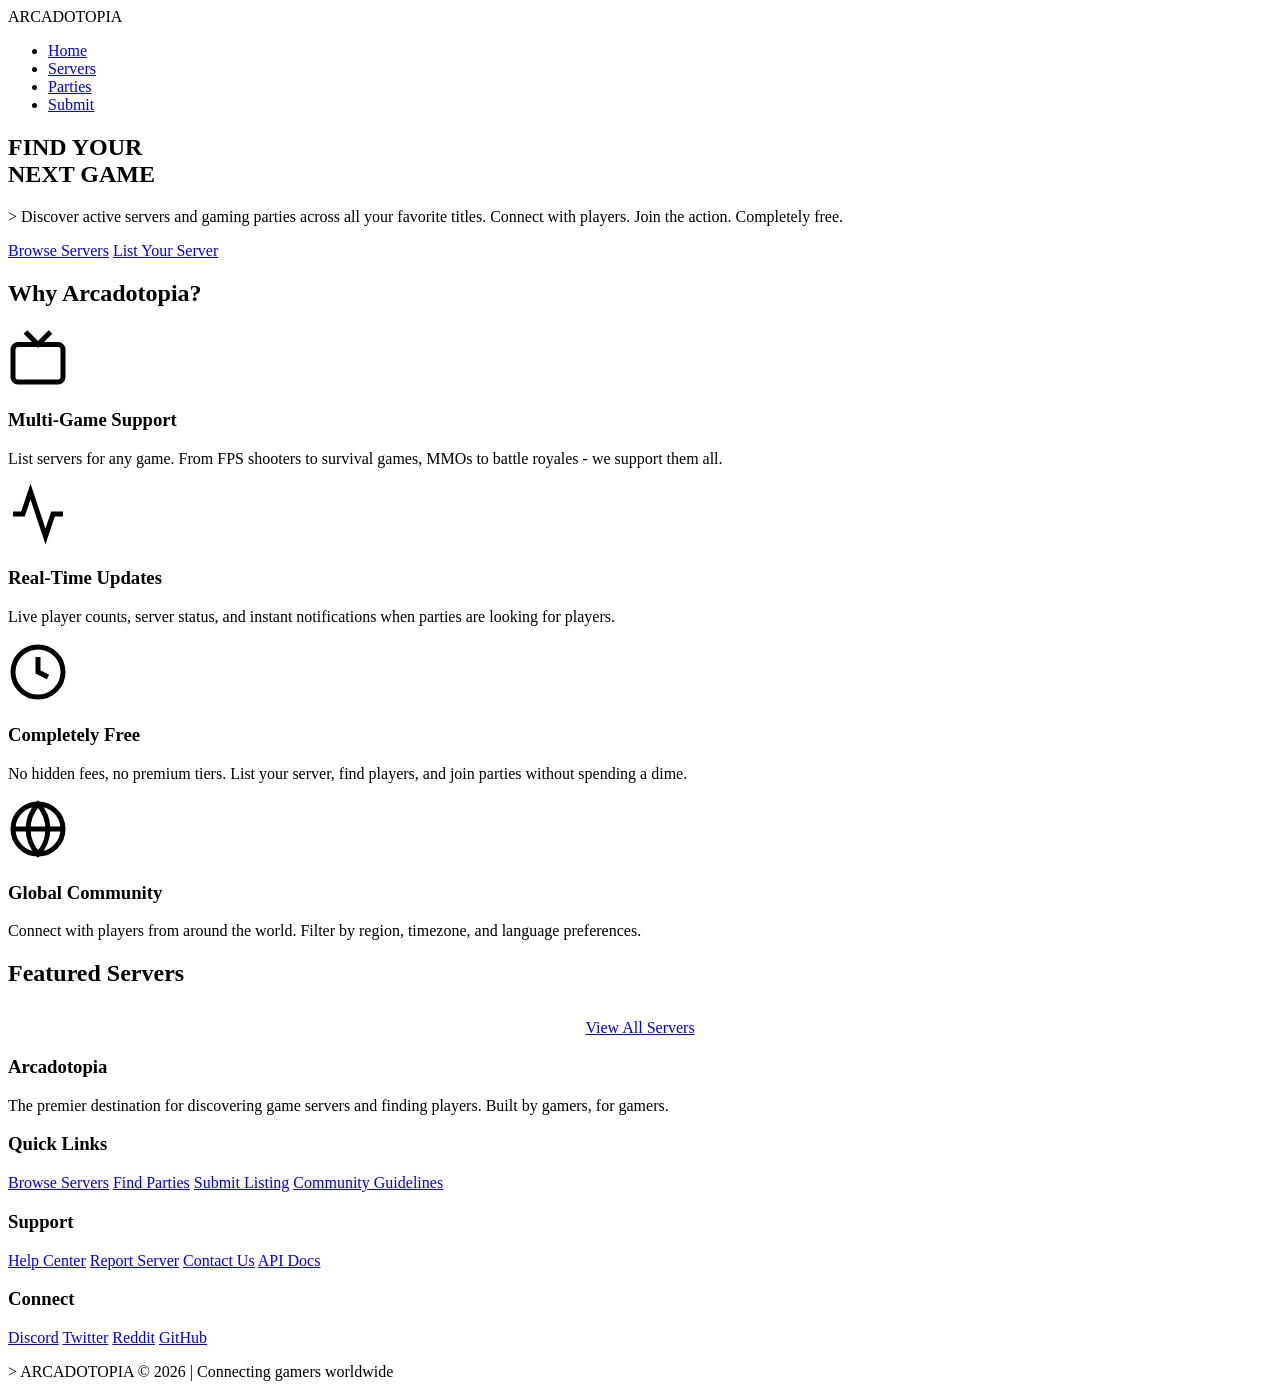
==== index.html @ cf189bfb "Add files via upload" ====
<!DOCTYPE html>
<html lang="en">
<head>
    <meta charset="UTF-8">
    <meta name="viewport" content="width=device-width, initial-scale=1.0">
    <title>ARCADOTOPIA - Game Servers & Parties</title>
    <link href="https://fonts.googleapis.com/css2?family=Chakra+Petch:wght@400;600;700&family=JetBrains+Mono:wght@400;600&display=swap" rel="stylesheet">
    <link rel="stylesheet" href="styles.css">
</head>
<body>
    <div class="stars" id="stars"></div>
    
    <header>
        <nav>
            <div class="logo">ARCADOTOPIA</div>
            <ul class="nav-links">
                <li><a href="index.html" class="active">Home</a></li>
                <li><a href="servers.html">Servers</a></li>
                <li><a href="parties.html">Parties</a></li>
                <li><a href="submit.html">Submit</a></li>
            </ul>
        </nav>
    </header>

    <section class="hero">
        <h1 class="glow-green">
            FIND YOUR<br>
            NEXT GAME
        </h1>
        <p>
            > Discover active servers and gaming parties across all your favorite titles. 
            Connect with players. Join the action. Completely free.
        </p>
        <div class="cta-buttons">
            <a href="servers.html" class="btn btn-primary">Browse Servers</a>
            <a href="submit.html" class="btn btn-secondary">List Your Server</a>
        </div>
    </section>

    <main>
        <section id="features" class="section">
            <h2 class="section-title">Why Arcadotopia?</h2>
            <div class="features-grid">
                <div class="feature">
                    <div class="feature-icon">
                        <svg width="60" height="60" viewBox="0 0 24 24" fill="none" stroke="currentColor" stroke-width="2">
                            <rect x="2" y="7" width="20" height="15" rx="2" ry="2"></rect>
                            <polyline points="17 2 12 7 7 2"></polyline>
                        </svg>
                    </div>
                    <h3>Multi-Game Support</h3>
                    <p>List servers for any game. From FPS shooters to survival games, MMOs to battle royales - we support them all.</p>
                </div>
                <div class="feature">
                    <div class="feature-icon">
                        <svg width="60" height="60" viewBox="0 0 24 24" fill="none" stroke="currentColor" stroke-width="2">
                            <polyline points="22 12 18 12 15 21 9 3 6 12 2 12"></polyline>
                        </svg>
                    </div>
                    <h3>Real-Time Updates</h3>
                    <p>Live player counts, server status, and instant notifications when parties are looking for players.</p>
                </div>
                <div class="feature">
                    <div class="feature-icon">
                        <svg width="60" height="60" viewBox="0 0 24 24" fill="none" stroke="currentColor" stroke-width="2">
                            <circle cx="12" cy="12" r="10"></circle>
                            <path d="M12 6v6l4 2"></path>
                        </svg>
                    </div>
                    <h3>Completely Free</h3>
                    <p>No hidden fees, no premium tiers. List your server, find players, and join parties without spending a dime.</p>
                </div>
                <div class="feature">
                    <div class="feature-icon">
                        <svg width="60" height="60" viewBox="0 0 24 24" fill="none" stroke="currentColor" stroke-width="2">
                            <circle cx="12" cy="12" r="10"></circle>
                            <line x1="2" y1="12" x2="22" y2="12"></line>
                            <path d="M12 2a15.3 15.3 0 0 1 4 10 15.3 15.3 0 0 1-4 10 15.3 15.3 0 0 1-4-10 15.3 15.3 0 0 1 4-10z"></path>
                        </svg>
                    </div>
                    <h3>Global Community</h3>
                    <p>Connect with players from around the world. Filter by region, timezone, and language preferences.</p>
                </div>
            </div>
        </section>

        <section class="section">
            <h2 class="section-title">Featured Servers</h2>
            <div class="server-grid" id="featuredServers">
                <!-- Featured servers will be loaded here -->
            </div>
            <div style="text-align: center; margin-top: 2rem;">
                <a href="servers.html" class="btn btn-secondary">View All Servers</a>
            </div>
        </section>
    </main>

    <footer>
        <div class="footer-content">
            <div class="footer-section">
                <h3>Arcadotopia</h3>
                <p>The premier destination for discovering game servers and finding players. Built by gamers, for gamers.</p>
            </div>
            <div class="footer-section">
                <h3>Quick Links</h3>
                <a href="servers.html">Browse Servers</a>
                <a href="parties.html">Find Parties</a>
                <a href="submit.html">Submit Listing</a>
                <a href="guidelines.html">Community Guidelines</a>
            </div>
            <div class="footer-section">
                <h3>Support</h3>
                <a href="help.html">Help Center</a>
                <a href="report.html">Report Server</a>
                <a href="contact.html">Contact Us</a>
                <a href="api.html">API Docs</a>
            </div>
            <div class="footer-section">
                <h3>Connect</h3>
                <a href="#">Discord</a>
                <a href="#">Twitter</a>
                <a href="#">Reddit</a>
                <a href="#">GitHub</a>
            </div>
        </div>
        <div class="footer-bottom">
            <p>> ARCADOTOPIA © 2026 | Connecting gamers worldwide</p>
        </div>
    </footer>

    <script src="script.js"></script>
</body>
</html>
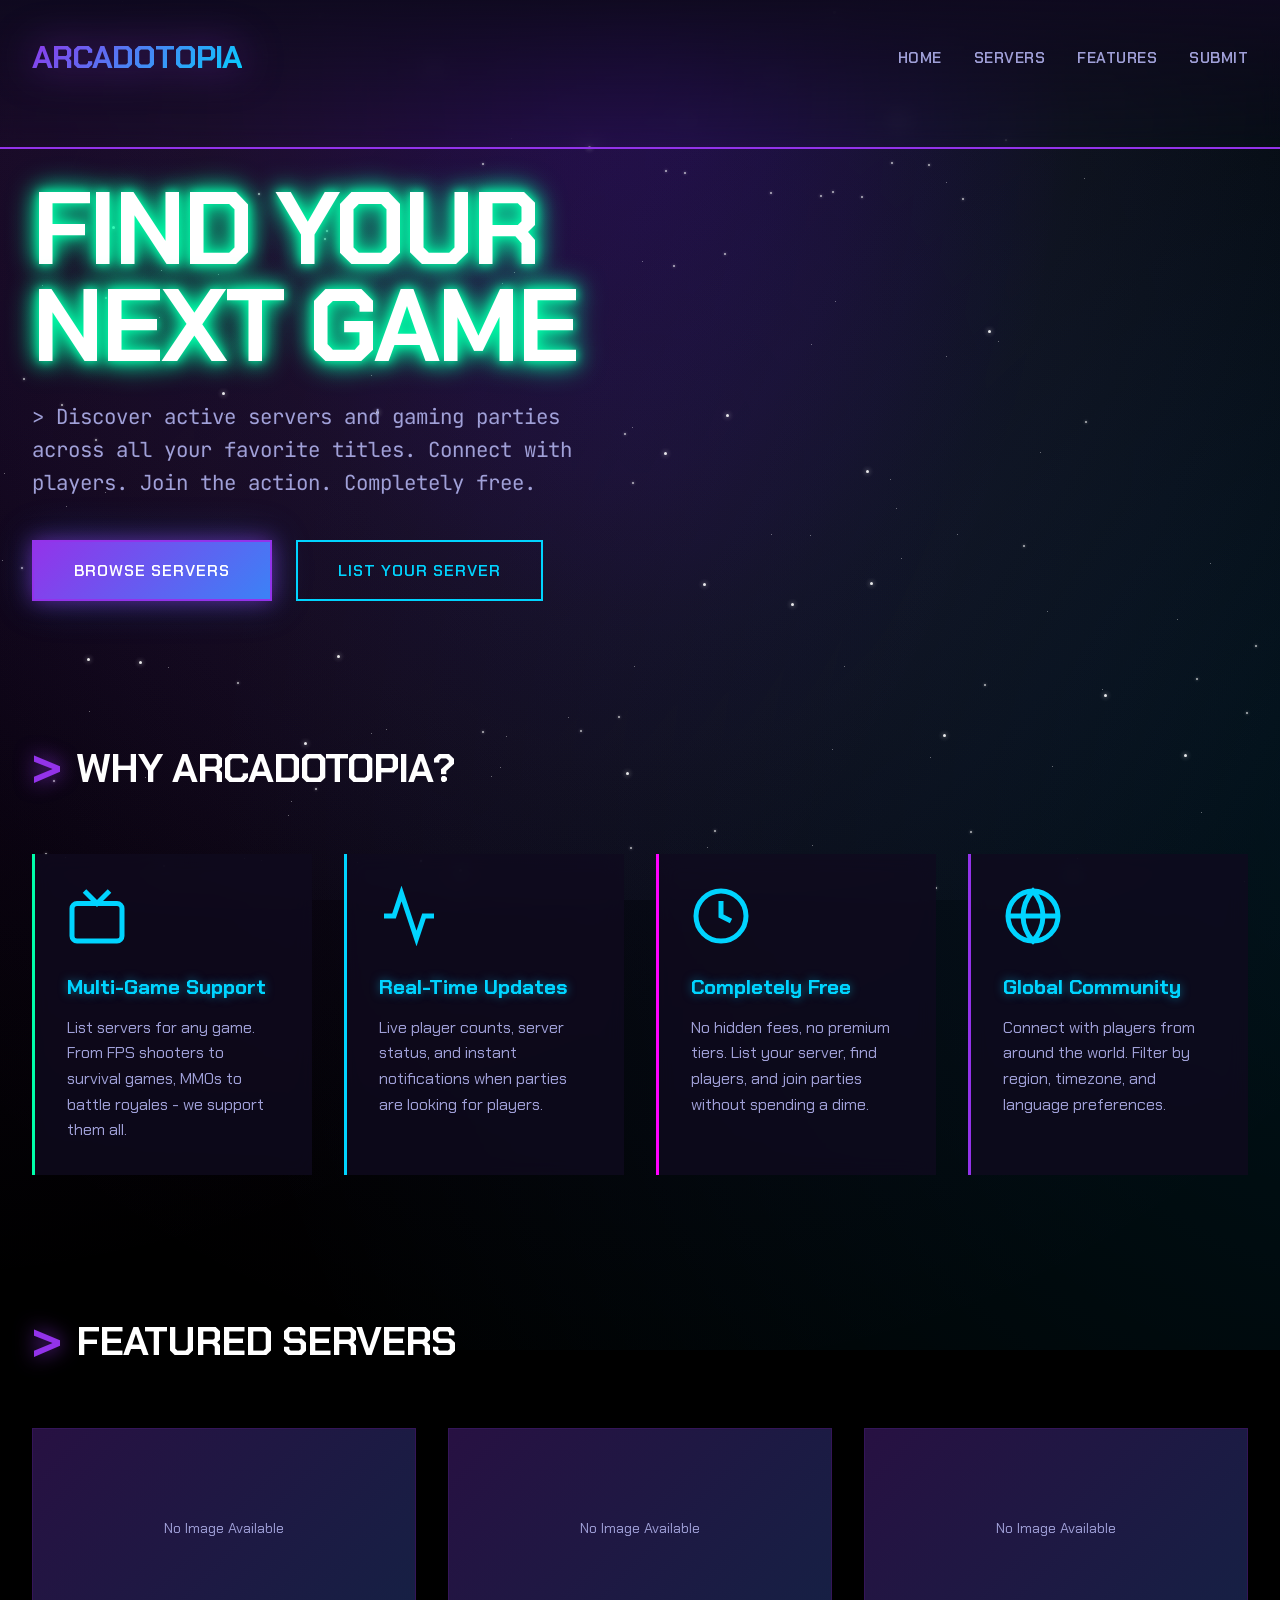
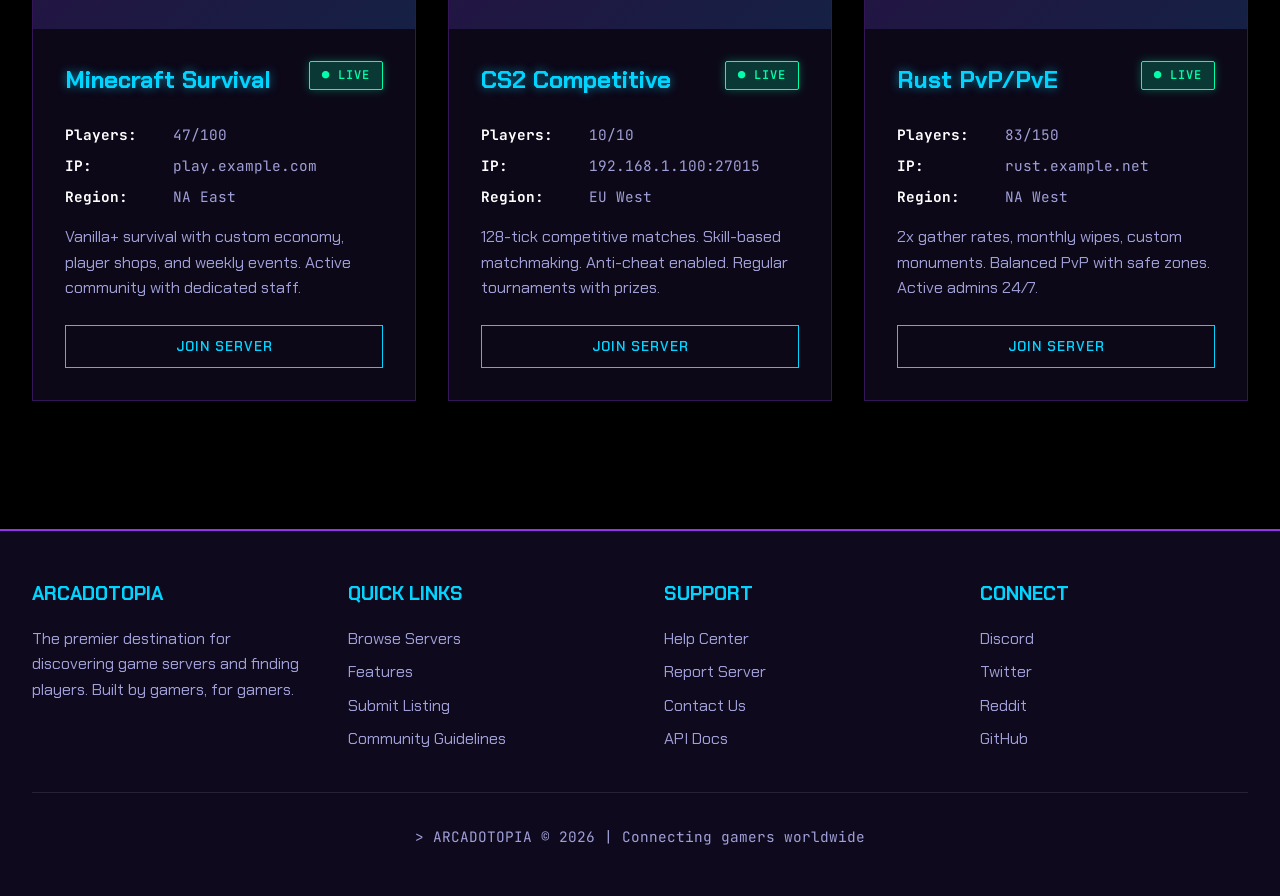
==== commit 28e415a3: "Revamp index.html with cosmic theme and layout updates Added styles for a cosmic theme and improved " ====
--- a/index.html
+++ b/index.html
@@ -5,7 +5,632 @@
     <meta name="viewport" content="width=device-width, initial-scale=1.0">
     <title>ARCADOTOPIA - Game Servers & Parties</title>
     <link href="https://fonts.googleapis.com/css2?family=Chakra+Petch:wght@400;600;700&family=JetBrains+Mono:wght@400;600&display=swap" rel="stylesheet">
-    <link rel="stylesheet" href="styles.css">
+    <style>
+        :root {
+            --neon-green: #00ffaa;
+            --neon-pink: #ff00ff;
+            --neon-cyan: #00d4ff;
+            --neon-purple: #b400ff;
+            --cosmic-purple: #9333ea;
+            --cosmic-blue: #3b82f6;
+            --dark-bg: #000000;
+            --dark-surface: #0f0a1f;
+            --dark-elevated: #1a0f2e;
+            --text-primary: #ffffff;
+            --text-secondary: #a0a0d8;
+        }
+
+        * {
+            margin: 0;
+            padding: 0;
+            box-sizing: border-box;
+        }
+
+        body {
+            font-family: 'Chakra Petch', sans-serif;
+            background: var(--dark-bg);
+            color: var(--text-primary);
+            overflow-x: hidden;
+            line-height: 1.6;
+        }
+
+        /* Galactic background with floating stars */
+        body::before {
+            content: '';
+            position: fixed;
+            top: 0;
+            left: 0;
+            width: 100%;
+            height: 100%;
+            background: radial-gradient(ellipse at top, #1a0a3e 0%, #0a0a0f 50%, #000000 100%);
+            pointer-events: none;
+            z-index: 0;
+        }
+
+        /* Animated nebula effect */
+        body::after {
+            content: '';
+            position: fixed;
+            top: -50%;
+            left: -50%;
+            width: 200%;
+            height: 200%;
+            background: 
+                radial-gradient(circle at 20% 30%, rgba(138, 43, 226, 0.15) 0%, transparent 50%),
+                radial-gradient(circle at 80% 70%, rgba(0, 191, 255, 0.1) 0%, transparent 50%),
+                radial-gradient(circle at 50% 50%, rgba(147, 51, 234, 0.08) 0%, transparent 60%);
+            animation: nebulaDrift 30s ease-in-out infinite;
+            pointer-events: none;
+            z-index: 0;
+        }
+
+        @keyframes nebulaDrift {
+            0%, 100% { transform: translate(0, 0) rotate(0deg); }
+            33% { transform: translate(5%, 5%) rotate(120deg); }
+            66% { transform: translate(-5%, 3%) rotate(240deg); }
+        }
+
+        /* Star particles container */
+        .stars {
+            position: fixed;
+            top: 0;
+            left: 0;
+            width: 100%;
+            height: 100%;
+            pointer-events: none;
+            z-index: 1;
+        }
+
+        .star {
+            position: absolute;
+            background: white;
+            border-radius: 50%;
+            animation: twinkle linear infinite, float linear infinite;
+        }
+
+        .star.small {
+            width: 1px;
+            height: 1px;
+            opacity: 0.5;
+        }
+
+        .star.medium {
+            width: 2px;
+            height: 2px;
+            opacity: 0.7;
+            box-shadow: 0 0 3px rgba(255, 255, 255, 0.8);
+        }
+
+        .star.large {
+            width: 3px;
+            height: 3px;
+            opacity: 0.9;
+            box-shadow: 0 0 5px rgba(255, 255, 255, 0.9);
+        }
+
+        @keyframes twinkle {
+            0%, 100% { opacity: 0.3; }
+            50% { opacity: 1; }
+        }
+
+        @keyframes float {
+            from { transform: translateY(0px); }
+            to { transform: translateY(-100vh); }
+        }
+
+        /* Shooting stars */
+        .shooting-star {
+            position: fixed;
+            width: 2px;
+            height: 2px;
+            background: white;
+            border-radius: 50%;
+            box-shadow: 0 0 10px 2px rgba(255, 255, 255, 0.8);
+            pointer-events: none;
+            z-index: 1;
+            opacity: 0;
+        }
+
+        @keyframes shoot {
+            0% {
+                opacity: 1;
+                transform: translate(0, 0);
+            }
+            100% {
+                opacity: 0;
+                transform: translate(-300px, 300px);
+            }
+        }
+
+        /* Neon glow effects */
+        .glow-green {
+            text-shadow: 0 0 10px var(--neon-green), 0 0 20px var(--neon-green), 0 0 30px var(--neon-green);
+        }
+
+        header {
+            position: relative;
+            padding: 2rem 2rem 4rem;
+            background: linear-gradient(180deg, rgba(15, 10, 31, 0.95) 0%, transparent 100%);
+            border-bottom: 2px solid var(--cosmic-purple);
+            backdrop-filter: blur(10px);
+            z-index: 10;
+        }
+
+        nav {
+            display: flex;
+            justify-content: space-between;
+            align-items: center;
+            max-width: 1400px;
+            margin: 0 auto;
+            animation: slideDown 0.6s ease-out;
+        }
+
+        @keyframes slideDown {
+            from {
+                opacity: 0;
+                transform: translateY(-20px);
+            }
+            to {
+                opacity: 1;
+                transform: translateY(0);
+            }
+        }
+
+        .logo {
+            font-size: 2rem;
+            font-weight: 700;
+            letter-spacing: -1px;
+            background: linear-gradient(135deg, var(--cosmic-purple), var(--neon-cyan));
+            -webkit-background-clip: text;
+            -webkit-text-fill-color: transparent;
+            background-clip: text;
+            text-transform: uppercase;
+            filter: drop-shadow(0 0 20px rgba(147, 51, 234, 0.6));
+        }
+
+        .nav-links {
+            display: flex;
+            gap: 2rem;
+            list-style: none;
+        }
+
+        .nav-links a {
+            color: var(--text-secondary);
+            text-decoration: none;
+            font-weight: 600;
+            font-size: 0.95rem;
+            letter-spacing: 0.5px;
+            text-transform: uppercase;
+            position: relative;
+            transition: color 0.3s;
+        }
+
+        .nav-links a::after {
+            content: '';
+            position: absolute;
+            bottom: -5px;
+            left: 0;
+            width: 0;
+            height: 2px;
+            background: var(--neon-cyan);
+            transition: width 0.3s;
+        }
+
+        .nav-links a:hover {
+            color: var(--neon-cyan);
+        }
+
+        .nav-links a:hover::after {
+            width: 100%;
+        }
+
+        .hero {
+            position: relative;
+            max-width: 1400px;
+            margin: -2rem auto 0;
+            padding: 4rem 2rem;
+            z-index: 5;
+        }
+
+        .hero h1 {
+            font-size: clamp(3rem, 8vw, 7rem);
+            font-weight: 700;
+            line-height: 0.95;
+            margin-bottom: 1.5rem;
+            letter-spacing: -3px;
+            animation: glitchText 3s infinite;
+        }
+
+        @keyframes glitchText {
+            0%, 98% {
+                text-shadow: 
+                    2px 2px 0 var(--neon-pink),
+                    -2px -2px 0 var(--neon-cyan),
+                    0 0 40px rgba(147, 51, 234, 0.6);
+            }
+            99% {
+                text-shadow: 
+                    -2px 2px 0 var(--neon-pink),
+                    2px -2px 0 var(--neon-cyan),
+                    0 0 40px rgba(59, 130, 246, 0.6);
+            }
+        }
+
+        .hero p {
+            font-size: 1.3rem;
+            color: var(--text-secondary);
+            max-width: 600px;
+            margin-bottom: 2.5rem;
+            font-family: 'JetBrains Mono', monospace;
+            animation: fadeIn 1s ease-out 0.3s both;
+        }
+
+        @keyframes fadeIn {
+            from {
+                opacity: 0;
+                transform: translateY(20px);
+            }
+            to {
+                opacity: 1;
+                transform: translateY(0);
+            }
+        }
+
+        .cta-buttons {
+            display: flex;
+            gap: 1.5rem;
+            flex-wrap: wrap;
+            animation: fadeIn 1s ease-out 0.6s both;
+        }
+
+        .btn {
+            padding: 1rem 2.5rem;
+            font-size: 1rem;
+            font-weight: 600;
+            font-family: 'Chakra Petch', sans-serif;
+            text-decoration: none;
+            text-transform: uppercase;
+            letter-spacing: 1px;
+            border: 2px solid;
+            background: transparent;
+            cursor: pointer;
+            position: relative;
+            overflow: hidden;
+            transition: all 0.3s;
+            display: inline-block;
+        }
+
+        .btn-primary {
+            color: var(--text-primary);
+            background: linear-gradient(135deg, var(--cosmic-purple), var(--cosmic-blue));
+            border-color: var(--cosmic-purple);
+            box-shadow: 0 0 20px rgba(147, 51, 234, 0.5), 0 0 40px rgba(59, 130, 246, 0.3);
+        }
+
+        .btn-primary:hover {
+            box-shadow: 0 0 30px rgba(147, 51, 234, 0.8), 0 0 60px rgba(59, 130, 246, 0.5);
+            transform: translateY(-2px);
+        }
+
+        .btn-secondary {
+            color: var(--neon-cyan);
+            border-color: var(--neon-cyan);
+        }
+
+        .btn-secondary::before {
+            content: '';
+            position: absolute;
+            top: 0;
+            left: -100%;
+            width: 100%;
+            height: 100%;
+            background: var(--neon-cyan);
+            transition: left 0.3s;
+            z-index: -1;
+        }
+
+        .btn-secondary:hover::before {
+            left: 0;
+        }
+
+        .btn-secondary:hover {
+            color: var(--dark-bg);
+        }
+
+        main {
+            position: relative;
+            z-index: 5;
+        }
+
+        .section {
+            max-width: 1400px;
+            margin: 0 auto;
+            padding: 4rem 2rem;
+        }
+
+        .section-title {
+            font-size: 2.5rem;
+            font-weight: 700;
+            margin-bottom: 3rem;
+            text-transform: uppercase;
+            letter-spacing: -1px;
+            display: flex;
+            align-items: center;
+            gap: 1rem;
+        }
+
+        .section-title::before {
+            content: '>';
+            color: var(--cosmic-purple);
+            font-size: 3rem;
+            text-shadow: 0 0 20px rgba(147, 51, 234, 0.8);
+        }
+
+        .server-grid {
+            display: grid;
+            grid-template-columns: repeat(auto-fill, minmax(350px, 1fr));
+            gap: 2rem;
+        }
+
+        .server-card {
+            background: rgba(15, 10, 31, 0.8);
+            border: 1px solid rgba(147, 51, 234, 0.3);
+            padding: 0;
+            position: relative;
+            overflow: hidden;
+            transition: all 0.3s;
+            animation: fadeInUp 0.6s ease-out both;
+            backdrop-filter: blur(10px);
+            cursor: pointer;
+        }
+
+        @keyframes fadeInUp {
+            from {
+                opacity: 0;
+                transform: translateY(30px);
+            }
+            to {
+                opacity: 1;
+                transform: translateY(0);
+            }
+        }
+
+        .server-card:nth-child(1) { animation-delay: 0.1s; }
+        .server-card:nth-child(2) { animation-delay: 0.2s; }
+        .server-card:nth-child(3) { animation-delay: 0.3s; }
+
+        .server-card::before {
+            content: '';
+            position: absolute;
+            top: 0;
+            left: -100%;
+            width: 100%;
+            height: 2px;
+            background: linear-gradient(90deg, transparent, var(--neon-cyan), var(--cosmic-purple), transparent);
+            transition: left 0.6s;
+        }
+
+        .server-card:hover {
+            border-color: var(--cosmic-purple);
+            transform: translateY(-5px);
+            box-shadow: 0 10px 40px rgba(147, 51, 234, 0.4), 0 5px 20px rgba(0, 212, 255, 0.2);
+        }
+
+        .server-card:hover::before {
+            left: 100%;
+        }
+
+        .server-image {
+            width: 100%;
+            height: 200px;
+            object-fit: cover;
+            background: linear-gradient(135deg, rgba(147, 51, 234, 0.2), rgba(59, 130, 246, 0.2));
+            display: flex;
+            align-items: center;
+            justify-content: center;
+            color: var(--text-secondary);
+            font-size: 0.9rem;
+        }
+
+        .server-content {
+            padding: 2rem;
+        }
+
+        .server-header {
+            display: flex;
+            justify-content: space-between;
+            align-items: start;
+            margin-bottom: 1rem;
+        }
+
+        .game-title {
+            font-size: 1.5rem;
+            font-weight: 700;
+            color: var(--neon-cyan);
+            margin-bottom: 0.5rem;
+            text-shadow: 0 0 10px rgba(0, 212, 255, 0.6);
+        }
+
+        .status-badge {
+            padding: 0.25rem 0.75rem;
+            font-size: 0.75rem;
+            font-weight: 600;
+            font-family: 'JetBrains Mono', monospace;
+            text-transform: uppercase;
+            letter-spacing: 1px;
+            border-radius: 2px;
+        }
+
+        .status-live {
+            background: rgba(0, 255, 170, 0.2);
+            color: var(--neon-green);
+            border: 1px solid var(--neon-green);
+            box-shadow: 0 0 10px rgba(0, 255, 170, 0.3);
+            animation: pulse 2s infinite;
+        }
+
+        @keyframes pulse {
+            0%, 100% {
+                box-shadow: 0 0 5px var(--neon-green), 0 0 10px rgba(0, 255, 170, 0.3);
+            }
+            50% {
+                box-shadow: 0 0 20px var(--neon-green), 0 0 30px rgba(0, 255, 170, 0.6);
+            }
+        }
+
+        .server-info {
+            font-family: 'JetBrains Mono', monospace;
+            font-size: 0.9rem;
+            color: var(--text-secondary);
+            margin-bottom: 1rem;
+        }
+
+        .server-info div {
+            margin-bottom: 0.5rem;
+            display: flex;
+            gap: 0.5rem;
+        }
+
+        .server-info strong {
+            color: var(--text-primary);
+            min-width: 100px;
+        }
+
+        .server-description {
+            color: var(--text-secondary);
+            margin-bottom: 1.5rem;
+            line-height: 1.6;
+        }
+
+        .join-btn {
+            width: 100%;
+            padding: 0.75rem;
+            background: transparent;
+            border: 1px solid var(--neon-cyan);
+            color: var(--neon-cyan);
+            font-family: 'Chakra Petch', sans-serif;
+            font-weight: 600;
+            text-transform: uppercase;
+            letter-spacing: 1px;
+            cursor: pointer;
+            transition: all 0.3s;
+        }
+
+        .join-btn:hover {
+            background: var(--neon-cyan);
+            color: var(--dark-bg);
+            box-shadow: 0 0 20px rgba(0, 255, 255, 0.5);
+        }
+
+        .features-grid {
+            display: grid;
+            grid-template-columns: repeat(auto-fit, minmax(250px, 1fr));
+            gap: 2rem;
+        }
+
+        .feature {
+            padding: 2rem;
+            background: rgba(15, 10, 31, 0.8);
+            border-left: 3px solid var(--cosmic-purple);
+            animation: fadeIn 0.6s ease-out both;
+            backdrop-filter: blur(10px);
+        }
+
+        .feature:nth-child(1) { animation-delay: 0.1s; border-left-color: var(--neon-green); }
+        .feature:nth-child(2) { animation-delay: 0.2s; border-left-color: var(--neon-cyan); }
+        .feature:nth-child(3) { animation-delay: 0.3s; border-left-color: var(--neon-pink); }
+        .feature:nth-child(4) { animation-delay: 0.4s; border-left-color: var(--cosmic-purple); }
+
+        .feature-icon {
+            margin-bottom: 1rem;
+            color: var(--neon-cyan);
+        }
+
+        .feature h3 {
+            font-size: 1.3rem;
+            margin-bottom: 0.75rem;
+            color: var(--neon-cyan);
+            text-shadow: 0 0 10px rgba(0, 212, 255, 0.5);
+        }
+
+        .feature p {
+            color: var(--text-secondary);
+            line-height: 1.6;
+        }
+
+        footer {
+            position: relative;
+            background: rgba(15, 10, 31, 0.95);
+            border-top: 2px solid var(--cosmic-purple);
+            padding: 3rem 2rem;
+            margin-top: 4rem;
+            backdrop-filter: blur(10px);
+            z-index: 5;
+        }
+
+        .footer-content {
+            max-width: 1400px;
+            margin: 0 auto;
+            display: grid;
+            grid-template-columns: repeat(auto-fit, minmax(250px, 1fr));
+            gap: 3rem;
+        }
+
+        .footer-section h3 {
+            color: var(--neon-cyan);
+            margin-bottom: 1rem;
+            font-size: 1.2rem;
+            text-transform: uppercase;
+        }
+
+        .footer-section p,
+        .footer-section a {
+            color: var(--text-secondary);
+            text-decoration: none;
+            display: block;
+            margin-bottom: 0.5rem;
+            transition: color 0.3s;
+        }
+
+        .footer-section a:hover {
+            color: var(--neon-cyan);
+        }
+
+        .footer-bottom {
+            max-width: 1400px;
+            margin: 2rem auto 0;
+            padding-top: 2rem;
+            border-top: 1px solid rgba(255, 255, 255, 0.1);
+            text-align: center;
+            color: var(--text-secondary);
+            font-family: 'JetBrains Mono', monospace;
+            font-size: 0.9rem;
+        }
+
+        @media (max-width: 768px) {
+            .nav-links {
+                gap: 1rem;
+                font-size: 0.85rem;
+            }
+
+            .hero h1 {
+                font-size: 3rem;
+            }
+
+            .server-grid {
+                grid-template-columns: 1fr;
+            }
+
+            .cta-buttons {
+                flex-direction: column;
+            }
+
+            .btn {
+                width: 100%;
+                text-align: center;
+            }
+        }
+    </style>
 </head>
 <body>
     <div class="stars" id="stars"></div>
@@ -14,15 +639,15 @@
         <nav>
             <div class="logo">ARCADOTOPIA</div>
             <ul class="nav-links">
-                <li><a href="index.html" class="active">Home</a></li>
-                <li><a href="servers.html">Servers</a></li>
-                <li><a href="parties.html">Parties</a></li>
-                <li><a href="submit.html">Submit</a></li>
+                <li><a href="#home">Home</a></li>
+                <li><a href="#servers">Servers</a></li>
+                <li><a href="#features">Features</a></li>
+                <li><a href="#submit">Submit</a></li>
             </ul>
         </nav>
     </header>
 
-    <section class="hero">
+    <section class="hero" id="home">
         <h1 class="glow-green">
             FIND YOUR<br>
             NEXT GAME
@@ -32,8 +657,8 @@
             Connect with players. Join the action. Completely free.
         </p>
         <div class="cta-buttons">
-            <a href="servers.html" class="btn btn-primary">Browse Servers</a>
-            <a href="submit.html" class="btn btn-secondary">List Your Server</a>
+            <a href="#servers" class="btn btn-primary">Browse Servers</a>
+            <a href="#submit" class="btn btn-secondary">List Your Server</a>
         </div>
     </section>
 
@@ -84,13 +709,77 @@
             </div>
         </section>
 
-        <section class="section">
+        <section id="servers" class="section">
             <h2 class="section-title">Featured Servers</h2>
-            <div class="server-grid" id="featuredServers">
-                <!-- Featured servers will be loaded here -->
-            </div>
-            <div style="text-align: center; margin-top: 2rem;">
-                <a href="servers.html" class="btn btn-secondary">View All Servers</a>
+            <div class="server-grid">
+                <div class="server-card">
+                    <div class="server-image">
+                        <span>No Image Available</span>
+                    </div>
+                    <div class="server-content">
+                        <div class="server-header">
+                            <div>
+                                <h3 class="game-title">Minecraft Survival</h3>
+                            </div>
+                            <span class="status-badge status-live">● LIVE</span>
+                        </div>
+                        <div class="server-info">
+                            <div><strong>Players:</strong> 47/100</div>
+                            <div><strong>IP:</strong> play.example.com</div>
+                            <div><strong>Region:</strong> NA East</div>
+                        </div>
+                        <p class="server-description">
+                            Vanilla+ survival with custom economy, player shops, and weekly events. Active community with dedicated staff.
+                        </p>
+                        <button class="join-btn">Join Server</button>
+                    </div>
+                </div>
+
+                <div class="server-card">
+                    <div class="server-image">
+                        <span>No Image Available</span>
+                    </div>
+                    <div class="server-content">
+                        <div class="server-header">
+                            <div>
+                                <h3 class="game-title">CS2 Competitive</h3>
+                            </div>
+                            <span class="status-badge status-live">● LIVE</span>
+                        </div>
+                        <div class="server-info">
+                            <div><strong>Players:</strong> 10/10</div>
+                            <div><strong>IP:</strong> 192.168.1.100:27015</div>
+                            <div><strong>Region:</strong> EU West</div>
+                        </div>
+                        <p class="server-description">
+                            128-tick competitive matches. Skill-based matchmaking. Anti-cheat enabled. Regular tournaments with prizes.
+                        </p>
+                        <button class="join-btn">Join Server</button>
+                    </div>
+                </div>
+
+                <div class="server-card">
+                    <div class="server-image">
+                        <span>No Image Available</span>
+                    </div>
+                    <div class="server-content">
+                        <div class="server-header">
+                            <div>
+                                <h3 class="game-title">Rust PvP/PvE</h3>
+                            </div>
+                            <span class="status-badge status-live">● LIVE</span>
+                        </div>
+                        <div class="server-info">
+                            <div><strong>Players:</strong> 83/150</div>
+                            <div><strong>IP:</strong> rust.example.net</div>
+                            <div><strong>Region:</strong> NA West</div>
+                        </div>
+                        <p class="server-description">
+                            2x gather rates, monthly wipes, custom monuments. Balanced PvP with safe zones. Active admins 24/7.
+                        </p>
+                        <button class="join-btn">Join Server</button>
+                    </div>
+                </div>
             </div>
         </section>
     </main>
@@ -103,17 +792,17 @@
             </div>
             <div class="footer-section">
                 <h3>Quick Links</h3>
-                <a href="servers.html">Browse Servers</a>
-                <a href="parties.html">Find Parties</a>
-                <a href="submit.html">Submit Listing</a>
-                <a href="guidelines.html">Community Guidelines</a>
+                <a href="#servers">Browse Servers</a>
+                <a href="#features">Features</a>
+                <a href="#submit">Submit Listing</a>
+                <a href="#">Community Guidelines</a>
             </div>
             <div class="footer-section">
                 <h3>Support</h3>
-                <a href="help.html">Help Center</a>
-                <a href="report.html">Report Server</a>
-                <a href="contact.html">Contact Us</a>
-                <a href="api.html">API Docs</a>
+                <a href="#">Help Center</a>
+                <a href="#">Report Server</a>
+                <a href="#">Contact Us</a>
+                <a href="#">API Docs</a>
             </div>
             <div class="footer-section">
                 <h3>Connect</h3>
@@ -128,6 +817,65 @@
         </div>
     </footer>
 
-    <script src="script.js"></script>
+    <script>
+        // Generate star particles
+        const starsContainer = document.getElementById('stars');
+        const starCount = 150;
+
+        for (let i = 0; i < starCount; i++) {
+            const star = document.createElement('div');
+            star.className = 'star';
+            
+            const sizes = ['small', 'small', 'small', 'medium', 'medium', 'large'];
+            star.classList.add(sizes[Math.floor(Math.random() * sizes.length)]);
+            
+            star.style.left = Math.random() * 100 + '%';
+            star.style.top = Math.random() * 100 + '%';
+            
+            const floatDuration = 20 + Math.random() * 30;
+            star.style.setProperty('animation', `twinkle ${2 + Math.random() * 3}s linear infinite, float ${floatDuration}s linear infinite`);
+            star.style.animationDelay = `${Math.random() * 3}s, ${Math.random() * floatDuration}s`;
+            
+            starsContainer.appendChild(star);
+        }
+
+        // Create shooting stars periodically
+        function createShootingStar() {
+            const shootingStar = document.createElement('div');
+            shootingStar.className = 'shooting-star';
+            
+            shootingStar.style.left = (60 + Math.random() * 40) + '%';
+            shootingStar.style.top = Math.random() * 30 + '%';
+            
+            const duration = 0.5 + Math.random() * 0.5;
+            shootingStar.style.animation = `shoot ${duration}s ease-out`;
+            
+            document.body.appendChild(shootingStar);
+            
+            setTimeout(() => {
+                shootingStar.remove();
+            }, duration * 1000);
+        }
+
+        setInterval(() => {
+            if (Math.random() > 0.7) {
+                createShootingStar();
+            }
+        }, 2000);
+
+        // Smooth scrolling
+        document.querySelectorAll('a[href^="#"]').forEach(anchor => {
+            anchor.addEventListener('click', function (e) {
+                e.preventDefault();
+                const target = document.querySelector(this.getAttribute('href'));
+                if (target) {
+                    target.scrollIntoView({
+                        behavior: 'smooth',
+                        block: 'start'
+                    });
+                }
+            });
+        });
+    </script>
 </body>
-</html>+</html>
